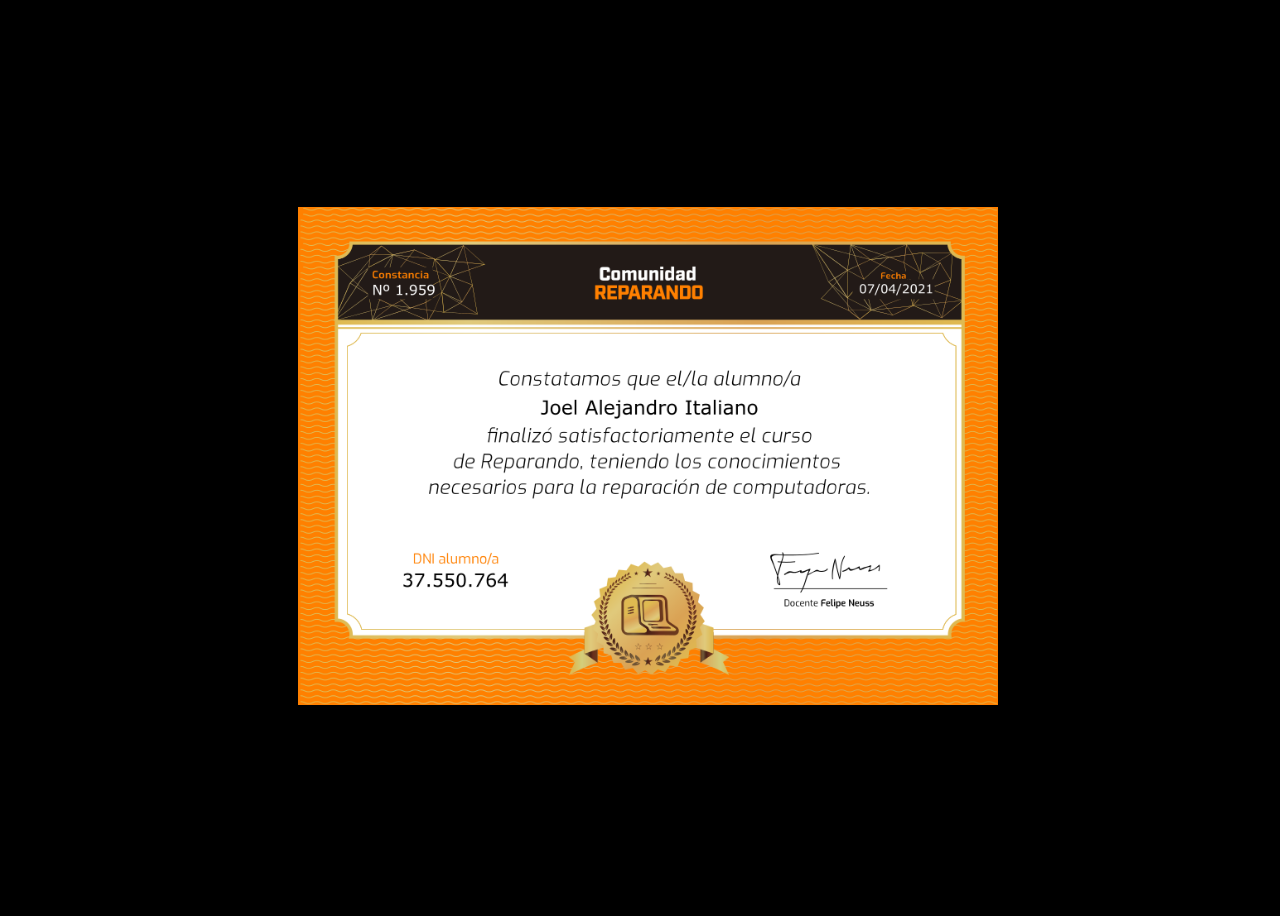
==== idex.html @ 494b6329 "subiendo certificado" ====
<!DOCTYPE html>
<html lang="en">
<head>
    <meta lang="es">
    <meta charset="UTF-8">
    <meta http-equiv="X-UA-Compatible" content="IE=edge">
    <meta name="viewport" content="width=device-width, initial-scale=1.0">
    <title>Certificado-Comunidad Reparando</title>
    <link rel="stylesheet" href="./style.css">
</head>
<body>
    <div>
        <img src="./img/Constancia Joel I.[4168].png" alt="">
    </div>
</body>
</html>
---- style.css ----
body{
    width: 100vw;
    height: 100vh;
    background-color: #000;
    display: flex;
    justify-content: center;
    align-items: center;
}

div{
    width: clamp(350px, 95%, 700px);
}

div img{
    width: 100%;
}
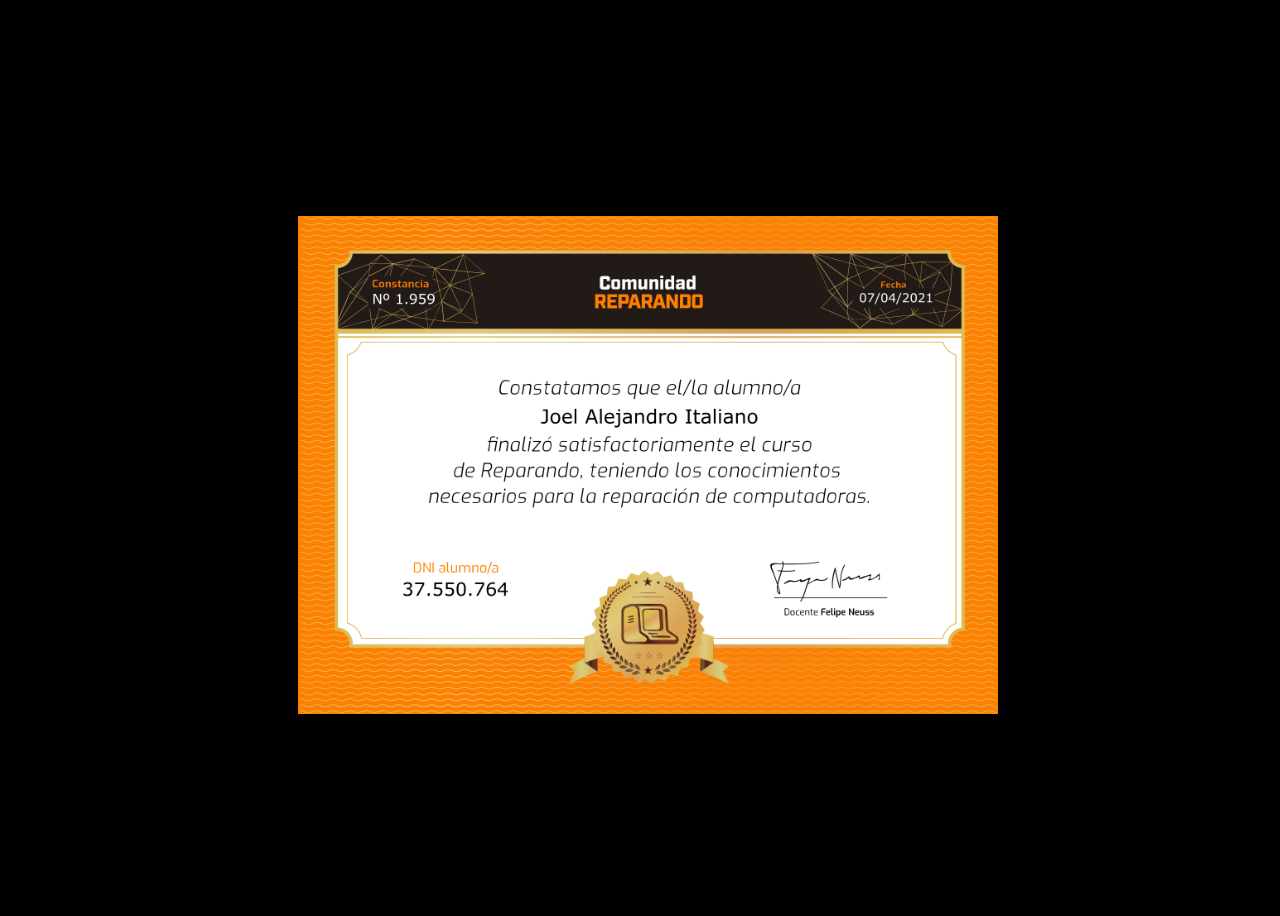
==== commit 69935436: "reparando" ====
--- a/idex.html
+++ b/idex.html
@@ -9,8 +9,8 @@
     <link rel="stylesheet" href="./style.css">
 </head>
 <body>
-    <div>
-        <img src="./img/Constancia Joel I.[4168].png" alt="">
+    <div>onst
+        <img src="img/Constancia-Joel.png" alt="">
     </div>
 </body>
 </html>